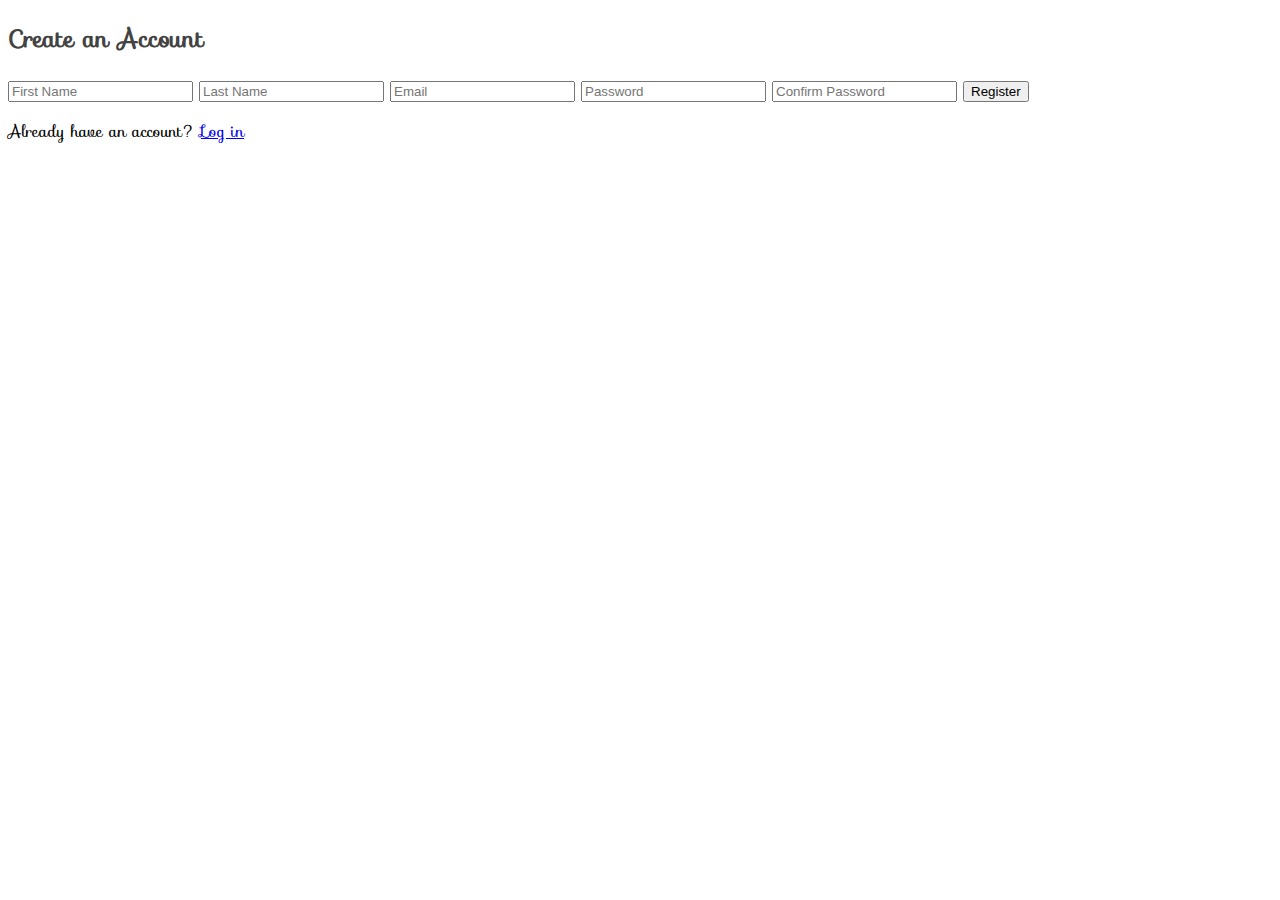
==== code.html @ 1055dc24 "Add files via upload" ====
<!DOCTYPE html>
<html lang="en">
<head>
    <meta charset="UTF-8">
    <meta name="viewport" content="width=device-width, initial-scale=1.0">
    <link rel="stylesheet" href="style4.css">
    <title>Registration Form</title>
    <link rel="stylesheet" href="https://fonts.googleapis.com/css?family=Sofia&effect=fire|neon|shadow-multiple">
<style>
body {
  font-family: "Sofia", sans-serif;
}
</style>
</head>
<body>
    <div class="form-container">
        <form class="registration-form">
            <h2 class="font-effect-shadow-multiple" style="color: rgb(68, 67, 67);">Create an Account</h2>
            <input type="text" placeholder="First Name" required>
            <input type="text" placeholder="Last Name" required>
            <input type="email" placeholder="Email" required>
            <input type="password" placeholder="Password" required>
            <input type="password" placeholder="Confirm Password" required>
            <button type="submit">Register</button>
        </form>
        <p class="footer-text">Already have an account? <a href="#">Log in</a></p>
    </div>
</body>
</html>
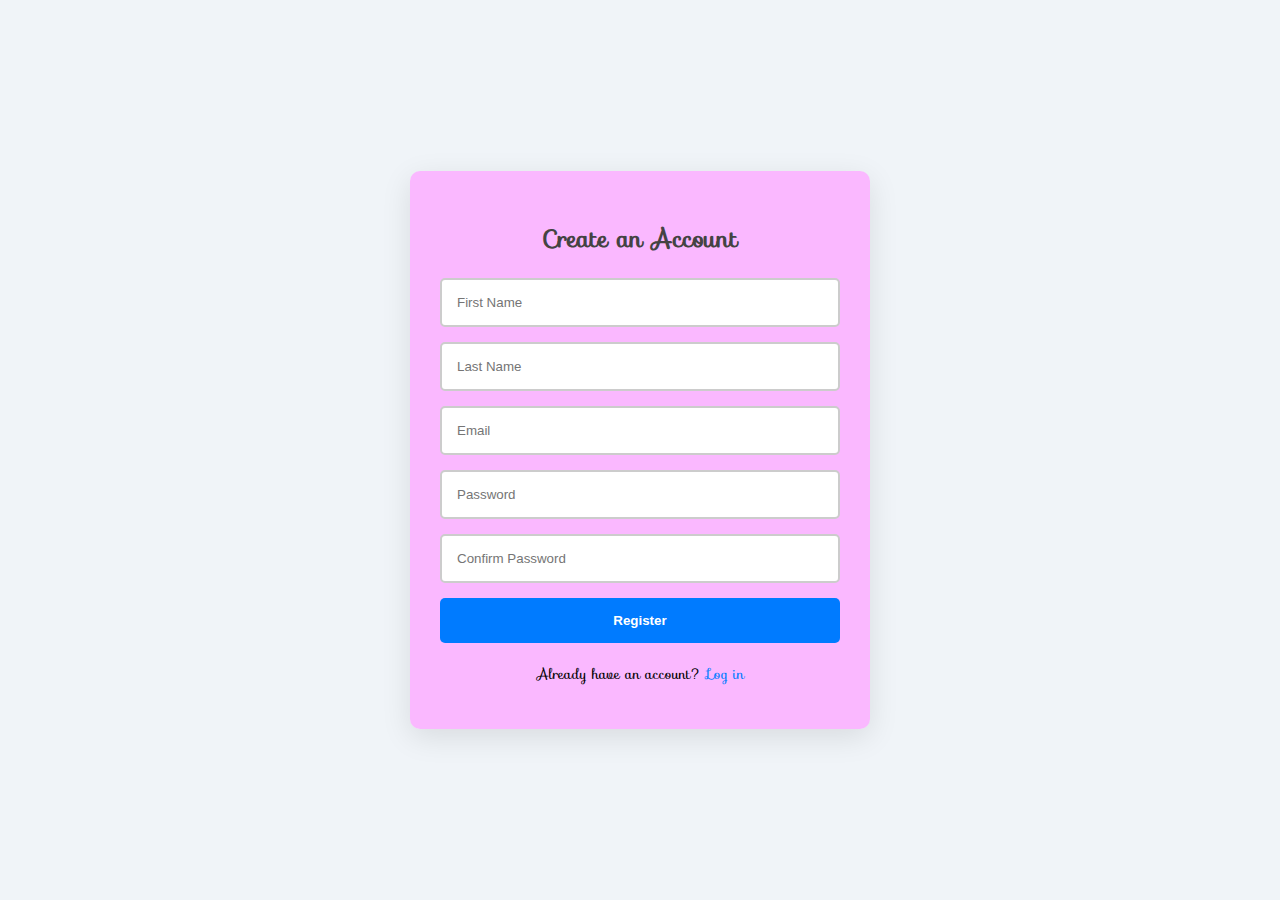
==== commit ca22ba08: "Add files via upload" ====
--- a/code.html
+++ b/code.html
@@ -3,7 +3,7 @@
 <head>
     <meta charset="UTF-8">
     <meta name="viewport" content="width=device-width, initial-scale=1.0">
-    <link rel="stylesheet" href="style4.css">
+    <link rel="stylesheet" href="code.css">
     <title>Registration Form</title>
     <link rel="stylesheet" href="https://fonts.googleapis.com/css?family=Sofia&effect=fire|neon|shadow-multiple">
 <style>
--- a/code.css
+++ b/code.css
@@ -0,0 +1,125 @@
+body {
+    margin: 0;
+    font-family: 'Arial', sans-serif;
+    height: 100vh;
+    display: flex;
+    justify-content: center;
+    align-items: center;
+    position: relative;
+    background: #f0f4f8; /* Light background for contrast */
+}
+
+.form-container {
+    position: relative;
+    z-index: 2;
+    width: 90%;
+    max-width: 400px; /* Limit max width for better design */
+    padding: 30px;
+    border-radius: 10px;
+    box-shadow: 0 8px 30px rgba(0, 0, 0, 0.1);
+    background: rgba(251, 177, 255, 0.9); /* Slightly opaque white */
+    transition: transform 0.3s ease; /* Transition for scaling effect */
+    animation: slideIn 2s forwards;
+}
+
+.form-container:hover {
+    transform: translateY(-15px); /* Slight lift on hover */
+}
+
+.registration-form {
+    display: flex;
+    flex-direction: column;
+}
+
+.registration-form h2 {
+    text-align: center;
+    margin-bottom: 20px;
+    color: #333;
+}
+
+.registration-form input {
+    margin-bottom: 15px;
+    padding: 15px;
+    border: 2px solid #ccc;
+    border-radius: 5px;
+    transition: border-color 0.3s ease, box-shadow 0.3s ease; /* Transition for input fields */
+}
+
+.registration-form input:focus {
+    border-color: #007BFF;
+    box-shadow: 0 0 5px rgba(0, 123, 255, 0.5);
+    outline: none;
+}
+
+.registration-form button {
+    padding: 15px;
+    border: none;
+    border-radius: 5px;
+    background-color: #007BFF;
+    color: white;
+    font-weight: bold;
+    cursor: pointer;
+    transition: background-color 0.3s ease, transform 0.3s ease; /* Transition for button */
+}
+
+.registration-form button:hover {
+    background-color: #0056b3;
+    transform: translateY(-2px); /* Lift effect on hover */
+}
+
+/* Footer text */
+.footer-text {
+    text-align: center;
+    margin-top: 20px;
+    font-size: 14px;
+}
+
+.footer-text a {
+    color: #007BFF;
+    text-decoration: none;
+}
+
+.footer-text a:hover {
+    text-decoration: underline;
+}
+
+/* Background Image */
+body::before {
+    content: '';
+    position: absolute;
+    top: 0;
+    left: 0;
+    width: 100%;
+    height: 100%;
+    background: url('/medias/back4.jpg') no-repeat center center fixed; /* Replace with your image path */
+    background-size: cover;
+    opacity: 0.6; /* Set opacity for the background */
+    z-index: 1; /* Behind the form container */
+}
+
+
+/* Responsive Design */
+@media (max-width: 480px) {
+    .form-container {
+        padding: 20px;
+    }
+
+    .registration-form input,
+    .registration-form button {
+        padding: 12px;
+    }
+
+    .footer-text {
+        font-size: 12px;
+    }
+}
+@keyframes slideIn {
+    0% {
+        opacity: 0;
+        transform: translateX(-100%);
+    }
+    100% {
+        opacity: 1;
+        transform: translateX(0);
+    }
+}
